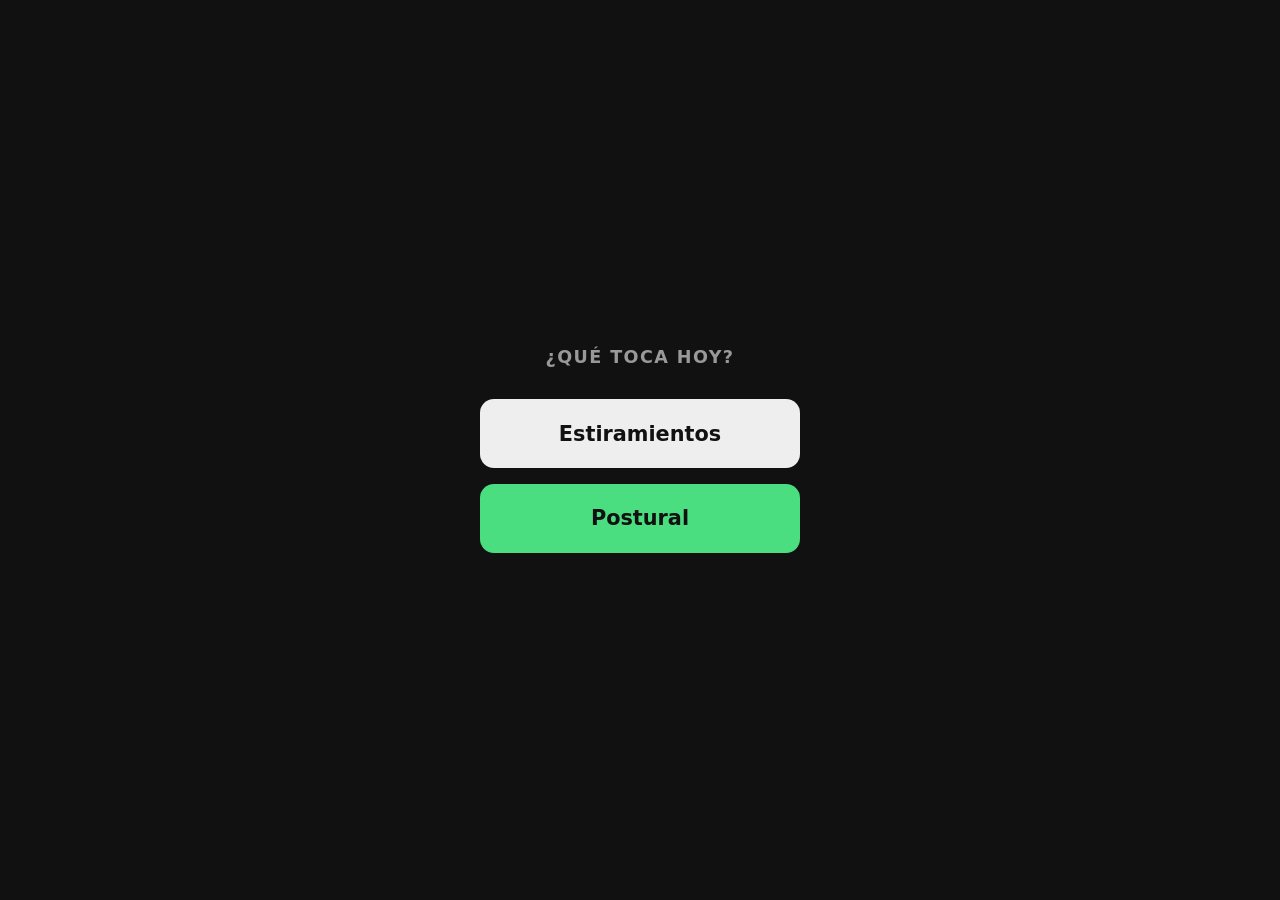
==== index.html @ 5c584686 "Web de estiramientos y postural Co-Authored-By: Claude Sonnet 5 <noreply@anthropic.com>" ====
<!DOCTYPE html>
<html lang="es">
<head>
<meta charset="UTF-8">
<meta name="viewport" content="width=device-width, initial-scale=1">
<title>Rutinas</title>
<style>
  :root{color-scheme:light dark;}
  *{box-sizing:border-box;}
  body{
    margin:0;
    min-height:100svh;
    display:flex;
    flex-direction:column;
    align-items:center;
    justify-content:center;
    gap:1rem;
    font-family:system-ui,-apple-system,Segoe UI,Roboto,sans-serif;
    background:#111;
    color:#eee;
    padding:1.5rem;
  }
  h1{font-size:1.1rem;font-weight:600;color:#999;margin:0 0 1rem;text-transform:uppercase;letter-spacing:.08em;}
  a.btn{
    display:block;
    width:min(320px,90vw);
    text-align:center;
    padding:1.4rem 1rem;
    font-size:1.3rem;
    font-weight:600;
    text-decoration:none;
    color:#111;
    background:#eee;
    border-radius:14px;
  }
  a.btn:active{background:#ccc;}
  a.btn.alt{background:#4ade80;}
</style>
</head>
<body>
  <h1>¿Qué toca hoy?</h1>
  <a class="btn" href="estiramientos.html">Estiramientos</a>
  <a class="btn alt" href="postural.html">Postural</a>
</body>
</html>
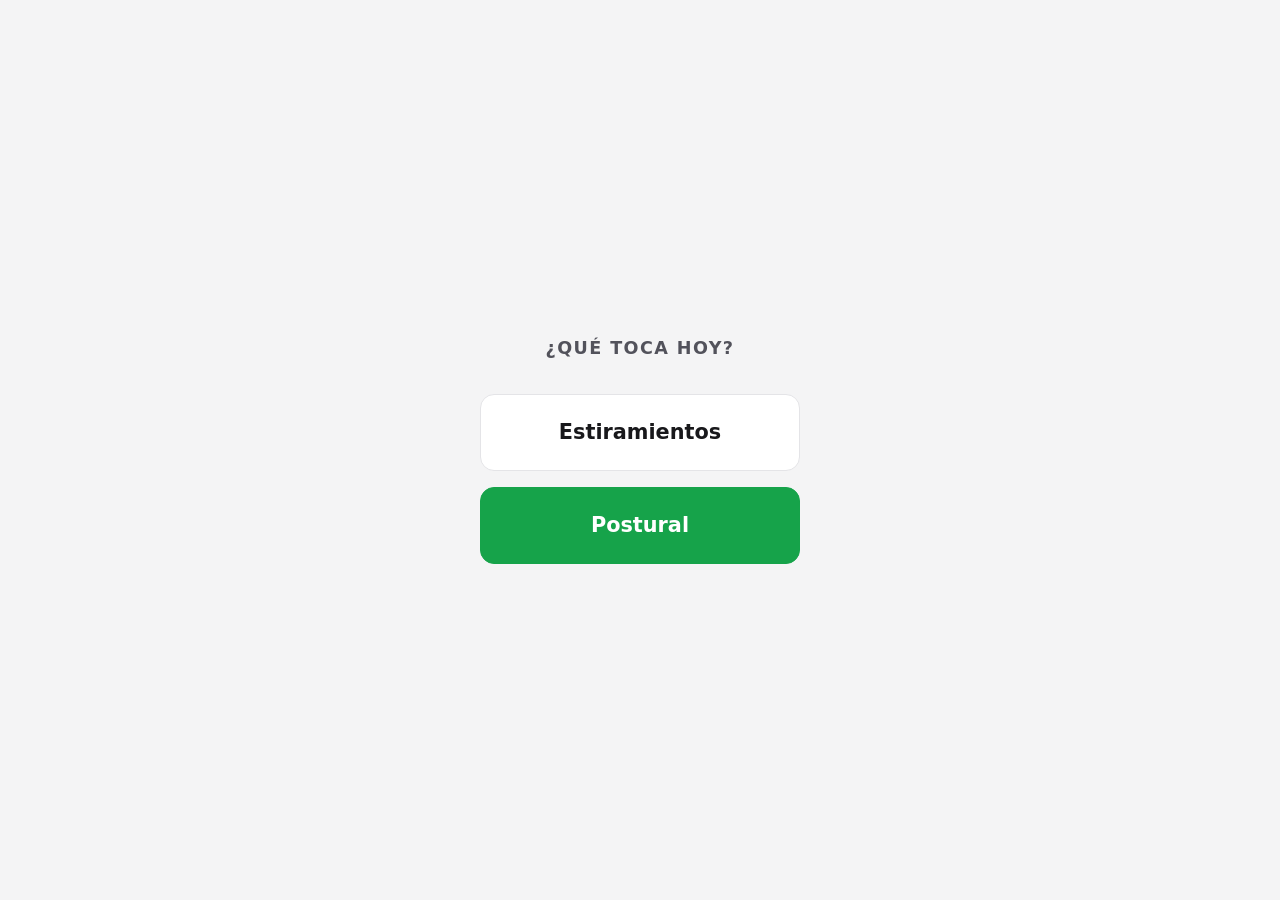
==== commit a93ea0ef: "Añade modo claro/oscuro automático y diagramas SVG de cada ejercicio Co-Authored-By: Claude Sonnet 5" ====
--- a/index.html
+++ b/index.html
@@ -4,40 +4,9 @@
 <meta charset="UTF-8">
 <meta name="viewport" content="width=device-width, initial-scale=1">
 <title>Rutinas</title>
-<style>
-  :root{color-scheme:light dark;}
-  *{box-sizing:border-box;}
-  body{
-    margin:0;
-    min-height:100svh;
-    display:flex;
-    flex-direction:column;
-    align-items:center;
-    justify-content:center;
-    gap:1rem;
-    font-family:system-ui,-apple-system,Segoe UI,Roboto,sans-serif;
-    background:#111;
-    color:#eee;
-    padding:1.5rem;
-  }
-  h1{font-size:1.1rem;font-weight:600;color:#999;margin:0 0 1rem;text-transform:uppercase;letter-spacing:.08em;}
-  a.btn{
-    display:block;
-    width:min(320px,90vw);
-    text-align:center;
-    padding:1.4rem 1rem;
-    font-size:1.3rem;
-    font-weight:600;
-    text-decoration:none;
-    color:#111;
-    background:#eee;
-    border-radius:14px;
-  }
-  a.btn:active{background:#ccc;}
-  a.btn.alt{background:#4ade80;}
-</style>
+<link rel="stylesheet" href="style.css">
 </head>
-<body>
+<body class="home">
   <h1>¿Qué toca hoy?</h1>
   <a class="btn" href="estiramientos.html">Estiramientos</a>
   <a class="btn alt" href="postural.html">Postural</a>
--- a/style.css
+++ b/style.css
@@ -0,0 +1,126 @@
+:root{
+  color-scheme: light dark;
+  --bg:#f4f4f5;
+  --card:#ffffff;
+  --text:#18181b;
+  --text-dim:#52525b;
+  --accent:#16a34a;
+  --accent-text:#ffffff;
+  --where:#0369a1;
+  --warn:#b91c1c;
+  --tag-bg:#dcfce7;
+  --tag-text:#166534;
+  --line:#e4e4e7;
+}
+@media (prefers-color-scheme: dark){
+  :root{
+    --bg:#111111;
+    --card:#1a1a1a;
+    --text:#eeeeee;
+    --text-dim:#c4c4c8;
+    --accent:#4ade80;
+    --accent-text:#111111;
+    --where:#7dd3fc;
+    --warn:#fca5a5;
+    --tag-bg:#14361f;
+    --tag-text:#86efac;
+    --line:#2a2a2a;
+  }
+}
+*{box-sizing:border-box;}
+body{
+  margin:0 auto;
+  max-width:640px;
+  font-family:system-ui,-apple-system,Segoe UI,Roboto,sans-serif;
+  background:var(--bg);
+  color:var(--text);
+  padding:1.25rem 1.25rem 4rem;
+  line-height:1.45;
+}
+a.back{
+  display:inline-block;
+  color:var(--accent);
+  text-decoration:none;
+  font-weight:600;
+  margin-bottom:1rem;
+}
+h1{font-size:1.4rem;margin:0 0 .25rem;}
+.freq{
+  background:var(--card);
+  border:1px solid var(--line);
+  border-radius:10px;
+  padding:.75rem 1rem;
+  font-size:.95rem;
+  color:var(--text-dim);
+  margin-bottom:1.5rem;
+}
+.freq b{color:var(--accent);}
+section.ex{
+  background:var(--card);
+  border:1px solid var(--line);
+  border-radius:12px;
+  padding:1rem 1.1rem;
+  margin-bottom:1rem;
+}
+section.ex h2{
+  font-size:1.05rem;
+  margin:0 0 .5rem;
+  color:var(--text);
+}
+section.ex .tag{
+  display:inline-block;
+  font-size:.78rem;
+  font-weight:700;
+  color:var(--tag-text);
+  background:var(--tag-bg);
+  border-radius:6px;
+  padding:.1rem .5rem;
+  margin-bottom:.6rem;
+}
+section.ex p{margin:.4rem 0;font-size:.95rem;color:var(--text-dim);}
+section.ex p.where{color:var(--where);}
+section.ex p.warn{color:var(--warn);}
+section.ex strong{color:var(--text);}
+section.ex .diagram{
+  display:block;
+  width:110px;
+  height:110px;
+  margin:0 0 .6rem;
+  color:var(--text-dim);
+}
+section.ex .diagram svg{width:100%;height:100%;display:block;}
+
+/* index */
+body.home{
+  min-height:100svh;
+  display:flex;
+  flex-direction:column;
+  align-items:center;
+  justify-content:center;
+  gap:1rem;
+  max-width:none;
+  padding:1.5rem;
+}
+body.home h1{
+  font-size:1.1rem;
+  font-weight:600;
+  color:var(--text-dim);
+  margin:0 0 1rem;
+  text-transform:uppercase;
+  letter-spacing:.08em;
+}
+a.btn{
+  display:block;
+  width:min(320px,90vw);
+  text-align:center;
+  padding:1.4rem 1rem;
+  font-size:1.3rem;
+  font-weight:600;
+  text-decoration:none;
+  color:var(--text);
+  background:var(--card);
+  border:1px solid var(--line);
+  border-radius:14px;
+}
+a.btn:active{opacity:.7;}
+a.btn.alt{background:var(--accent);color:var(--accent-text);border-color:var(--accent);}
